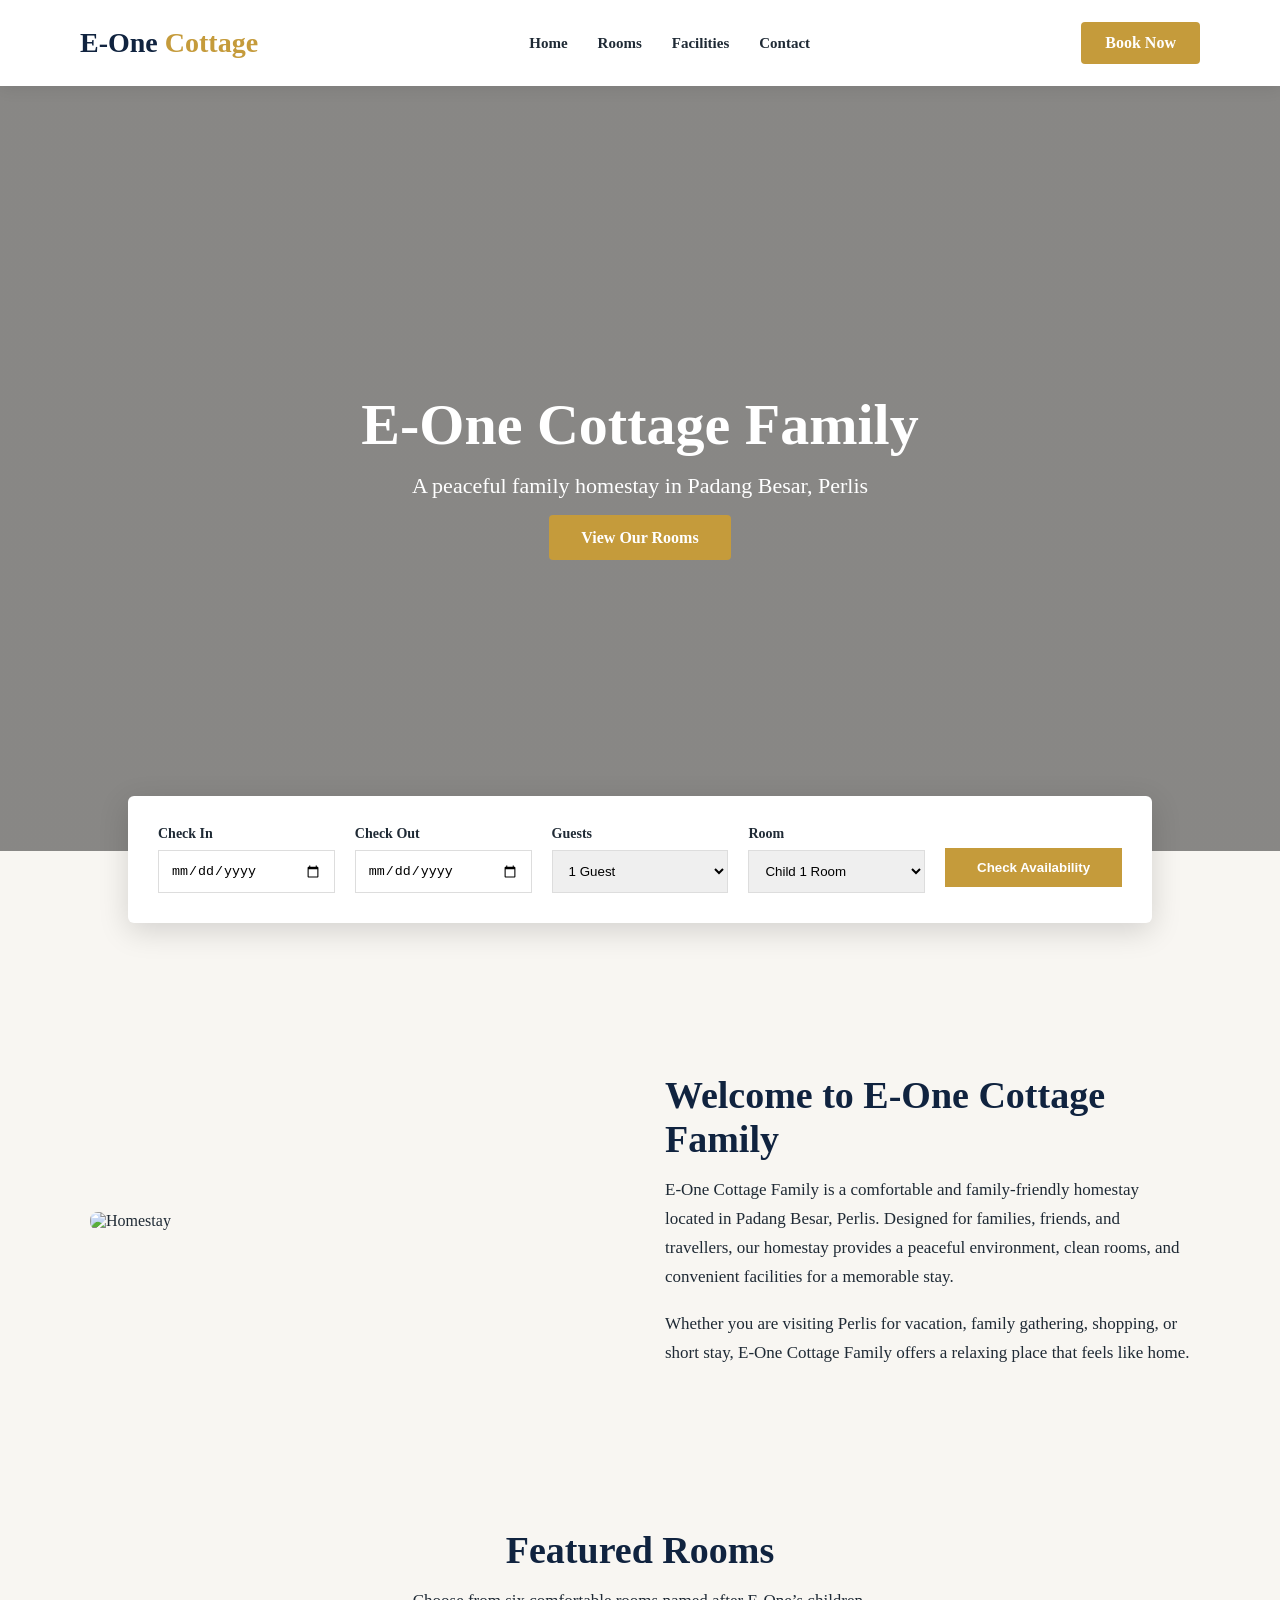
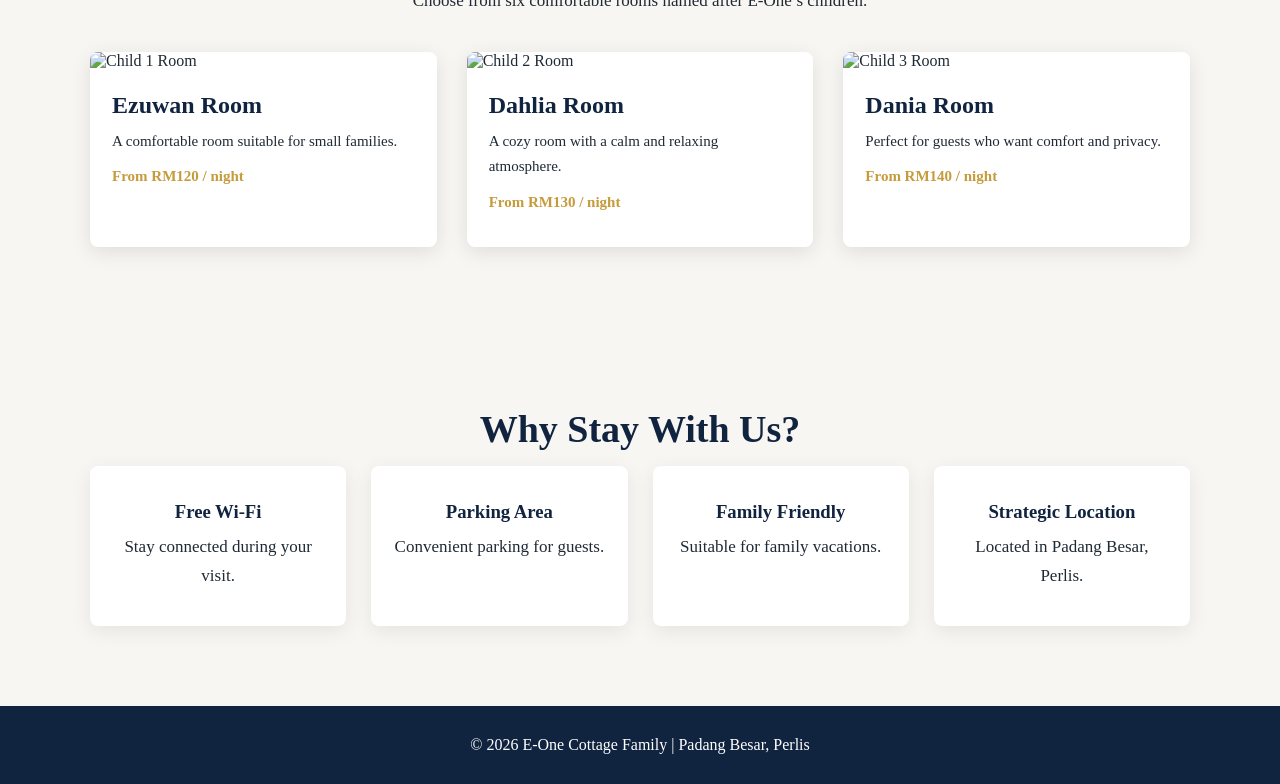
==== index.html @ 39200686 "Add files via upload" ====
<!DOCTYPE html>
<html>
<head>
    <title>E One Cottage Family</title>
    <link rel="stylesheet" href="style.css">
</head>
<body>

    <div class="navbar">
        <div class="logo">E-One <span>Cottage</span></div>
        <ul>
            <li><a href="index.html">Home</a></li>
            <li><a href="rooms.html">Rooms</a></li>
            <li><a href="facilities.html">Facilities</a></li>
            <li><a href="contact.html">Contact</a></li>
        </ul>
        <a href="contact.html" class="book-btn">Book Now</a>
    </div>

    <div class="hero">
        <div class="hero-content">
            <h1>E-One Cottage Family</h1>
            <p>A peaceful family homestay in Padang Besar, Perlis</p>
            <a href="rooms.html">View Our Rooms</a>
        </div>
    </div>

    <div class="booking-box">
        <div>
            <label>Check In</label>
            <input type="date">
        </div>
        <div>
            <label>Check Out</label>
            <input type="date">
        </div>
        <div>
            <label>Guests</label>
            <select>
                <option>1 Guest</option>
                <option>2 Guests</option>
                <option>3 Guests</option>
                <option>4 Guests</option>
                <option>5+ Guests</option>
            </select>
        </div>
        <div>
            <label>Room</label>
            <select>
                <option>Child 1 Room</option>
                <option>Child 2 Room</option>
                <option>Child 3 Room</option>
                <option>Child 4 Room</option>
                <option>Child 5 Room</option>
                <option>Child 6 Room</option>
            </select>
        </div>
        <div>
            <button>Check Availability</button>
        </div>
    </div>

    <div class="section about">
        <img src="https://images.unsplash.com/photo-1580587771525-78b9dba3b914" alt="Homestay">
        <div class="about-text">
            <h2>Welcome to E-One Cottage Family</h2>
            <p>
                E-One Cottage Family is a comfortable and family-friendly homestay located in Padang Besar, Perlis.
                Designed for families, friends, and travellers, our homestay provides a peaceful environment,
                clean rooms, and convenient facilities for a memorable stay.
            </p>
            <br>
            <p>
                Whether you are visiting Perlis for vacation, family gathering, shopping, or short stay,
                E-One Cottage Family offers a relaxing place that feels like home.
            </p>
        </div>
    </div>

    <div class="section">
        <h2>Featured Rooms</h2>
        <p>Choose from six comfortable rooms named after E-One’s children.</p>
        <br><br>

        <div class="rooms-grid">
            <div class="room-card">
                <img src="https://images.unsplash.com/photo-1560448204-e02f11c3d0e2" alt="Child 1 Room">
                <div class="room-card-content">
                    <h3>Ezuwan Room</h3>
                    <p>A comfortable room suitable for small families.</p>
                    <p class="price">From RM120 / night</p>
                </div>
            </div>

            <div class="room-card">
                <img src="https://images.unsplash.com/photo-1590490360182-c33d57733427" alt="Child 2 Room">
                <div class="room-card-content">
                    <h3>Dahlia Room</h3>
                    <p>A cozy room with a calm and relaxing atmosphere.</p>
                    <p class="price">From RM130 / night</p>
                </div>
            </div>

            <div class="room-card">
                <img src="https://images.unsplash.com/photo-1505693416388-ac5ce068fe85" alt="Child 3 Room">
                <div class="room-card-content">
                    <h3>Dania Room</h3>
                    <p>Perfect for guests who want comfort and privacy.</p>
                    <p class="price">From RM140 / night</p>
                </div>
            </div>
        </div>
    </div>

    <div class="section">
        <h2>Why Stay With Us?</h2>
        <div class="facilities-grid">
            <div class="facility-card">
                <h3>Free Wi-Fi</h3>
                <p>Stay connected during your visit.</p>
            </div>
            <div class="facility-card">
                <h3>Parking Area</h3>
                <p>Convenient parking for guests.</p>
            </div>
            <div class="facility-card">
                <h3>Family Friendly</h3>
                <p>Suitable for family vacations.</p>
            </div>
            <div class="facility-card">
                <h3>Strategic Location</h3>
                <p>Located in Padang Besar, Perlis.</p>
            </div>
        </div>
    </div>

    <div class="footer">
        <p>© 2026 E-One Cottage Family | Padang Besar, Perlis</p>
    </div>

</body>
</html>
---- style.css ----
* {
    margin: 0;
    padding: 0;
    box-sizing: border-box;
}

body {
    font-family: Georgia, 'Times New Roman', serif;
    background-color: #f8f6f2;
    color: #1f2a35;
}

/* NAVBAR */
.navbar {
    background: #ffffff;
    padding: 22px 80px;
    display: flex;
    justify-content: space-between;
    align-items: center;
    box-shadow: 0 3px 15px rgba(0,0,0,0.08);
    position: sticky;
    top: 0;
    z-index: 100;
}

.logo {
    font-size: 28px;
    font-weight: bold;
    color: #10233f;
}

.logo span {
    color: #c59b3b;
}

.navbar ul {
    list-style: none;
    display: flex;
    gap: 30px;
}

.navbar ul li a {
    text-decoration: none;
    color: #1f2a35;
    font-size: 15px;
    font-weight: bold;
}

.navbar ul li a:hover {
    color: #c59b3b;
}

.book-btn {
    background: #c59b3b;
    color: white;
    padding: 12px 24px;
    text-decoration: none;
    border-radius: 4px;
    font-weight: bold;
}

/* HERO */
.hero {
    height: 85vh;
    background: linear-gradient(rgba(0,0,0,0.45), rgba(0,0,0,0.45)),
    url("https://images.unsplash.com/photo-1564013799919-ab600027ffc6") center/cover no-repeat;
    display: flex;
    justify-content: center;
    align-items: center;
    text-align: center;
    color: white;
}

.hero-content h1 {
    font-size: 58px;
    margin-bottom: 15px;
}

.hero-content p {
    font-size: 22px;
    margin-bottom: 30px;
}

.hero-content a {
    background: #c59b3b;
    color: white;
    padding: 14px 32px;
    text-decoration: none;
    border-radius: 4px;
    font-weight: bold;
}

/* BOOKING BOX */
.booking-box {
    width: 80%;
    background: white;
    margin: -55px auto 70px;
    padding: 30px;
    display: flex;
    justify-content: space-between;
    gap: 20px;
    box-shadow: 0 8px 30px rgba(0,0,0,0.15);
    border-radius: 6px;
    position: relative;
    z-index: 10;
}

.booking-box div {
    flex: 1;
}

.booking-box label {
    display: block;
    margin-bottom: 8px;
    font-weight: bold;
    font-size: 14px;
}

.booking-box input,
.booking-box select {
    width: 100%;
    padding: 12px;
    border: 1px solid #ddd;
}

.booking-box button {
    background: #c59b3b;
    color: white;
    border: none;
    padding: 12px;
    width: 100%;
    margin-top: 22px;
    cursor: pointer;
    font-weight: bold;
}

/* SECTIONS */
.section {
    padding: 80px 90px;
    text-align: center;
}

.section h2 {
    font-size: 38px;
    margin-bottom: 15px;
    color: #10233f;
}

.section p {
    font-size: 17px;
    line-height: 1.7;
}

/* ABOUT */
.about {
    display: flex;
    align-items: center;
    gap: 50px;
    text-align: left;
}

.about img {
    width: 50%;
    border-radius: 8px;
}

.about-text {
    width: 50%;
}

/* ROOMS */
.rooms-grid {
    display: grid;
    grid-template-columns: repeat(3, 1fr);
    gap: 30px;
}

.room-card {
    background: white;
    border-radius: 8px;
    overflow: hidden;
    box-shadow: 0 5px 20px rgba(0,0,0,0.1);
    text-align: left;
}

.room-card img {
    width: 100%;
    height: 230px;
    object-fit: cover;
}

.room-card-content {
    padding: 22px;
}

.room-card h3 {
    color: #10233f;
    margin-bottom: 10px;
    font-size: 24px;
}

.room-card p {
    font-size: 15px;
    margin-bottom: 10px;
}

.price {
    color: #c59b3b;
    font-weight: bold;
    font-size: 18px;
}

/* FACILITIES */
.facilities-grid {
    display: grid;
    grid-template-columns: repeat(4, 1fr);
    gap: 25px;
}

.facility-card img {
    width: 100%;
    height: 180px;
    object-fit: cover;
    border-radius: 6px;
    margin-bottom: 15px;
}

.facility-card {
    background: white;
    padding: 35px 20px;
    border-radius: 8px;
    box-shadow: 0 5px 20px rgba(0,0,0,0.08);
}

.facility-card h3 {
    margin-bottom: 10px;
    color: #10233f;
}

/* CONTACT */
.contact-box {
    display: flex;
    gap: 40px;
    text-align: left;
}

.contact-info,
.contact-form {
    background: white;
    padding: 35px;
    width: 50%;
    border-radius: 8px;
    box-shadow: 0 5px 20px rgba(0,0,0,0.08);
}

.contact-form input,
.contact-form textarea,
.contact-form select {
    width: 100%;
    padding: 13px;
    margin-bottom: 15px;
    border: 1px solid #ddd;
}

.contact-form button {
    background: #c59b3b;
    color: white;
    border: none;
    padding: 13px 25px;
    cursor: pointer;
    font-weight: bold;
}

/* PAGE HEADER */
.page-header {
    height: 45vh;
    background: linear-gradient(rgba(0,0,0,0.45), rgba(0,0,0,0.45)),
    url("https://images.unsplash.com/photo-1505693416388-ac5ce068fe85") center/cover no-repeat;
    display: flex;
    justify-content: center;
    align-items: center;
    color: white;
    text-align: center;
}

.page-header h1 {
    font-size: 48px;
}

/* FOOTER */
.footer {
    background: #10233f;
    color: white;
    text-align: center;
    padding: 30px;
}

/* RESPONSIVE */
@media (max-width: 900px) {
    .navbar {
        padding: 20px;
        flex-direction: column;
        gap: 15px;
    }

    .navbar ul {
        flex-wrap: wrap;
        justify-content: center;
    }

    .hero-content h1 {
        font-size: 38px;
    }

    .booking-box,
    .about,
    .contact-box {
        flex-direction: column;
    }

    .about img,
    .about-text,
    .contact-info,
    .contact-form {
        width: 100%;
    }

    .rooms-grid {
        grid-template-columns: 1fr;
    }

    .facilities-grid {
        grid-template-columns: 1fr 1fr;
    }

    .section {
        padding: 50px 25px;
    }
}
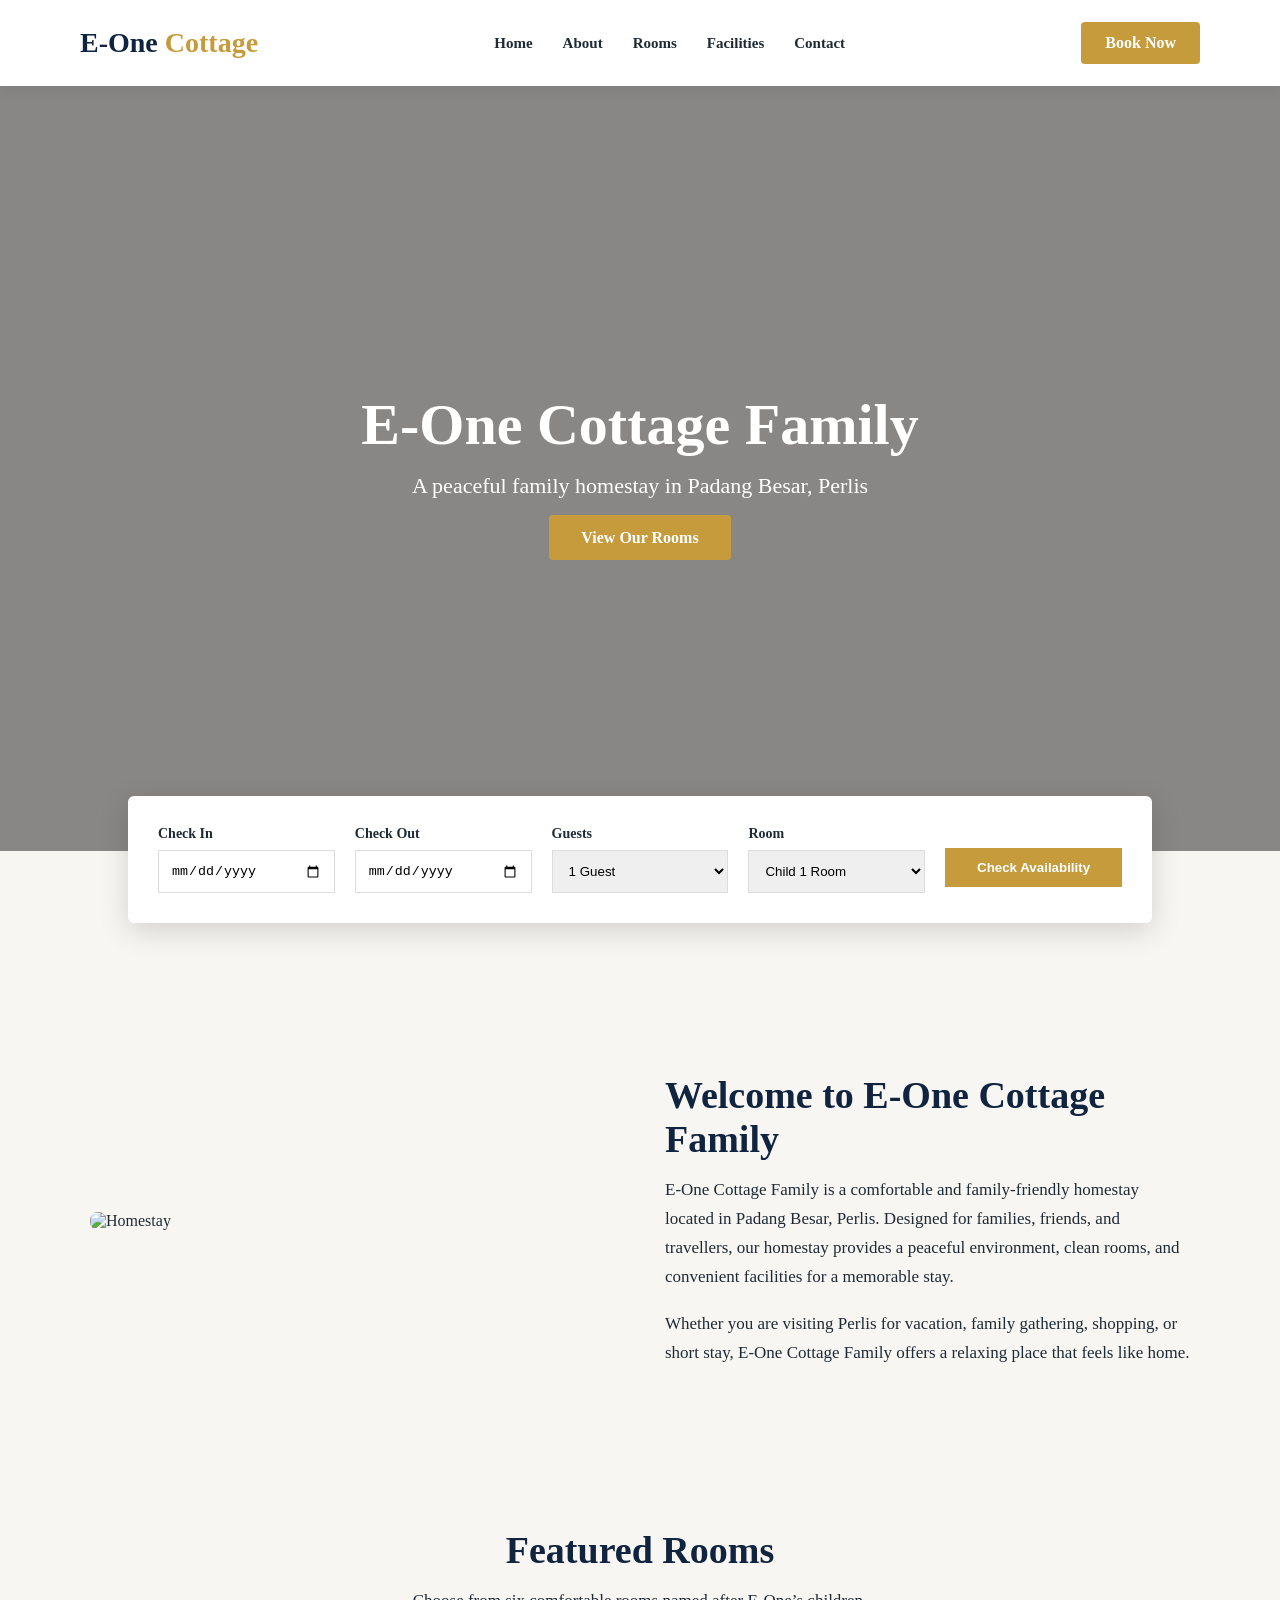
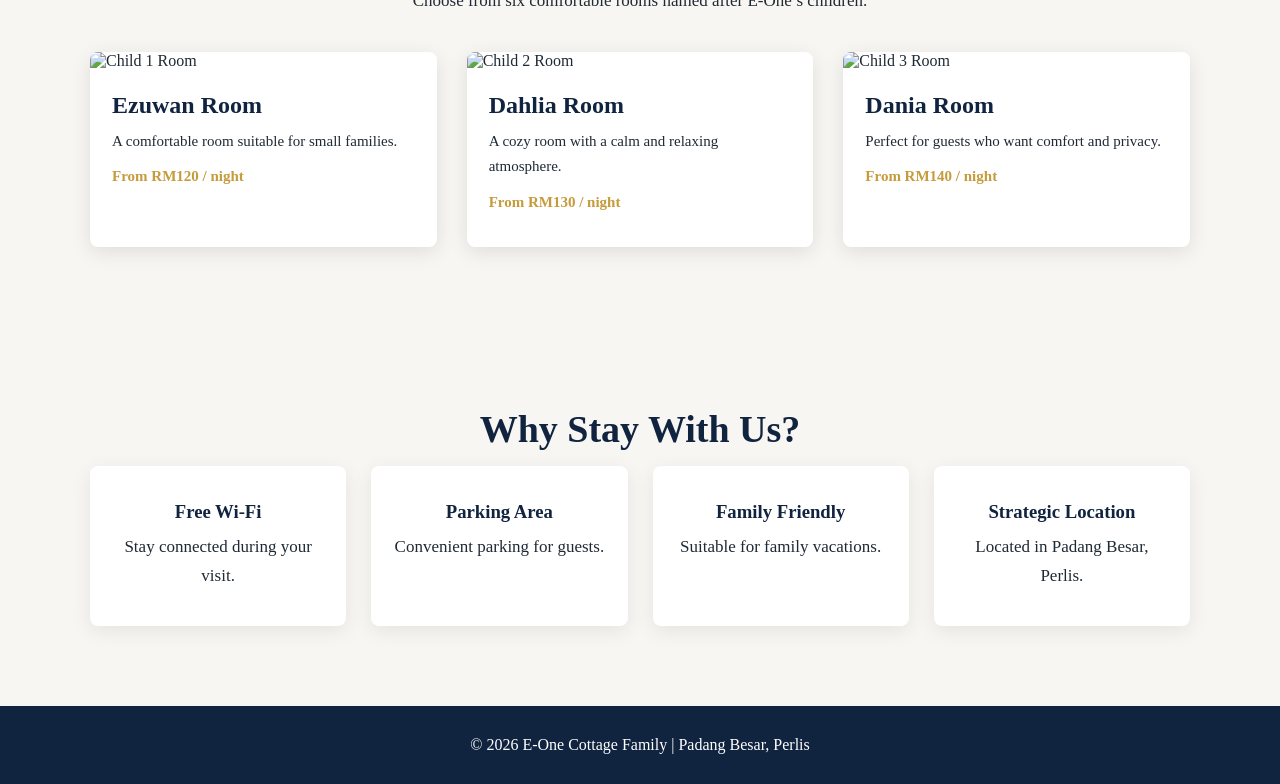
==== commit bdd9b391: "add about navbar" ====
--- a/index.html
+++ b/index.html
@@ -1,142 +1,143 @@
-<!DOCTYPE html>
-<html>
-<head>
-    <title>E One Cottage Family</title>
-    <link rel="stylesheet" href="style.css">
-</head>
-<body>
-
-    <div class="navbar">
-        <div class="logo">E-One <span>Cottage</span></div>
-        <ul>
-            <li><a href="index.html">Home</a></li>
-            <li><a href="rooms.html">Rooms</a></li>
-            <li><a href="facilities.html">Facilities</a></li>
-            <li><a href="contact.html">Contact</a></li>
-        </ul>
-        <a href="contact.html" class="book-btn">Book Now</a>
-    </div>
-
-    <div class="hero">
-        <div class="hero-content">
-            <h1>E-One Cottage Family</h1>
-            <p>A peaceful family homestay in Padang Besar, Perlis</p>
-            <a href="rooms.html">View Our Rooms</a>
-        </div>
-    </div>
-
-    <div class="booking-box">
-        <div>
-            <label>Check In</label>
-            <input type="date">
-        </div>
-        <div>
-            <label>Check Out</label>
-            <input type="date">
-        </div>
-        <div>
-            <label>Guests</label>
-            <select>
-                <option>1 Guest</option>
-                <option>2 Guests</option>
-                <option>3 Guests</option>
-                <option>4 Guests</option>
-                <option>5+ Guests</option>
-            </select>
-        </div>
-        <div>
-            <label>Room</label>
-            <select>
-                <option>Child 1 Room</option>
-                <option>Child 2 Room</option>
-                <option>Child 3 Room</option>
-                <option>Child 4 Room</option>
-                <option>Child 5 Room</option>
-                <option>Child 6 Room</option>
-            </select>
-        </div>
-        <div>
-            <button>Check Availability</button>
-        </div>
-    </div>
-
-    <div class="section about">
-        <img src="https://images.unsplash.com/photo-1580587771525-78b9dba3b914" alt="Homestay">
-        <div class="about-text">
-            <h2>Welcome to E-One Cottage Family</h2>
-            <p>
-                E-One Cottage Family is a comfortable and family-friendly homestay located in Padang Besar, Perlis.
-                Designed for families, friends, and travellers, our homestay provides a peaceful environment,
-                clean rooms, and convenient facilities for a memorable stay.
-            </p>
-            <br>
-            <p>
-                Whether you are visiting Perlis for vacation, family gathering, shopping, or short stay,
-                E-One Cottage Family offers a relaxing place that feels like home.
-            </p>
-        </div>
-    </div>
-
-    <div class="section">
-        <h2>Featured Rooms</h2>
-        <p>Choose from six comfortable rooms named after E-One’s children.</p>
-        <br><br>
-
-        <div class="rooms-grid">
-            <div class="room-card">
-                <img src="https://images.unsplash.com/photo-1560448204-e02f11c3d0e2" alt="Child 1 Room">
-                <div class="room-card-content">
-                    <h3>Ezuwan Room</h3>
-                    <p>A comfortable room suitable for small families.</p>
-                    <p class="price">From RM120 / night</p>
-                </div>
-            </div>
-
-            <div class="room-card">
-                <img src="https://images.unsplash.com/photo-1590490360182-c33d57733427" alt="Child 2 Room">
-                <div class="room-card-content">
-                    <h3>Dahlia Room</h3>
-                    <p>A cozy room with a calm and relaxing atmosphere.</p>
-                    <p class="price">From RM130 / night</p>
-                </div>
-            </div>
-
-            <div class="room-card">
-                <img src="https://images.unsplash.com/photo-1505693416388-ac5ce068fe85" alt="Child 3 Room">
-                <div class="room-card-content">
-                    <h3>Dania Room</h3>
-                    <p>Perfect for guests who want comfort and privacy.</p>
-                    <p class="price">From RM140 / night</p>
-                </div>
-            </div>
-        </div>
-    </div>
-
-    <div class="section">
-        <h2>Why Stay With Us?</h2>
-        <div class="facilities-grid">
-            <div class="facility-card">
-                <h3>Free Wi-Fi</h3>
-                <p>Stay connected during your visit.</p>
-            </div>
-            <div class="facility-card">
-                <h3>Parking Area</h3>
-                <p>Convenient parking for guests.</p>
-            </div>
-            <div class="facility-card">
-                <h3>Family Friendly</h3>
-                <p>Suitable for family vacations.</p>
-            </div>
-            <div class="facility-card">
-                <h3>Strategic Location</h3>
-                <p>Located in Padang Besar, Perlis.</p>
-            </div>
-        </div>
-    </div>
-
-    <div class="footer">
-        <p>© 2026 E-One Cottage Family | Padang Besar, Perlis</p>
-    </div>
-
-</body>
+<!DOCTYPE html>
+<html>
+<head>
+    <title>E One Cottage Family</title>
+    <link rel="stylesheet" href="style.css">
+</head>
+<body>
+
+    <div class="navbar">
+        <div class="logo">E-One <span>Cottage</span></div>
+        <ul>
+            <li><a href="index.html">Home</a></li>
+            <li><a href="about.html">About</a></li>
+            <li><a href="rooms.html">Rooms</a></li>
+            <li><a href="facilities.html">Facilities</a></li>
+            <li><a href="contact.html">Contact</a></li>
+        </ul>
+        <a href="contact.html" class="book-btn">Book Now</a>
+    </div>
+
+    <div class="hero">
+        <div class="hero-content">
+            <h1>E-One Cottage Family</h1>
+            <p>A peaceful family homestay in Padang Besar, Perlis</p>
+            <a href="rooms.html">View Our Rooms</a>
+        </div>
+    </div>
+
+    <div class="booking-box">
+        <div>
+            <label>Check In</label>
+            <input type="date">
+        </div>
+        <div>
+            <label>Check Out</label>
+            <input type="date">
+        </div>
+        <div>
+            <label>Guests</label>
+            <select>
+                <option>1 Guest</option>
+                <option>2 Guests</option>
+                <option>3 Guests</option>
+                <option>4 Guests</option>
+                <option>5+ Guests</option>
+            </select>
+        </div>
+        <div>
+            <label>Room</label>
+            <select>
+                <option>Child 1 Room</option>
+                <option>Child 2 Room</option>
+                <option>Child 3 Room</option>
+                <option>Child 4 Room</option>
+                <option>Child 5 Room</option>
+                <option>Child 6 Room</option>
+            </select>
+        </div>
+        <div>
+            <button>Check Availability</button>
+        </div>
+    </div>
+
+    <div class="section about">
+        <img src="https://images.unsplash.com/photo-1580587771525-78b9dba3b914" alt="Homestay">
+        <div class="about-text">
+            <h2>Welcome to E-One Cottage Family</h2>
+            <p>
+                E-One Cottage Family is a comfortable and family-friendly homestay located in Padang Besar, Perlis.
+                Designed for families, friends, and travellers, our homestay provides a peaceful environment,
+                clean rooms, and convenient facilities for a memorable stay.
+            </p>
+            <br>
+            <p>
+                Whether you are visiting Perlis for vacation, family gathering, shopping, or short stay,
+                E-One Cottage Family offers a relaxing place that feels like home.
+            </p>
+        </div>
+    </div>
+
+    <div class="section">
+        <h2>Featured Rooms</h2>
+        <p>Choose from six comfortable rooms named after E-One’s children.</p>
+        <br><br>
+
+        <div class="rooms-grid">
+            <div class="room-card">
+                <img src="https://images.unsplash.com/photo-1560448204-e02f11c3d0e2" alt="Child 1 Room">
+                <div class="room-card-content">
+                    <h3>Ezuwan Room</h3>
+                    <p>A comfortable room suitable for small families.</p>
+                    <p class="price">From RM120 / night</p>
+                </div>
+            </div>
+
+            <div class="room-card">
+                <img src="https://images.unsplash.com/photo-1590490360182-c33d57733427" alt="Child 2 Room">
+                <div class="room-card-content">
+                    <h3>Dahlia Room</h3>
+                    <p>A cozy room with a calm and relaxing atmosphere.</p>
+                    <p class="price">From RM130 / night</p>
+                </div>
+            </div>
+
+            <div class="room-card">
+                <img src="https://images.unsplash.com/photo-1505693416388-ac5ce068fe85" alt="Child 3 Room">
+                <div class="room-card-content">
+                    <h3>Dania Room</h3>
+                    <p>Perfect for guests who want comfort and privacy.</p>
+                    <p class="price">From RM140 / night</p>
+                </div>
+            </div>
+        </div>
+    </div>
+
+    <div class="section">
+        <h2>Why Stay With Us?</h2>
+        <div class="facilities-grid">
+            <div class="facility-card">
+                <h3>Free Wi-Fi</h3>
+                <p>Stay connected during your visit.</p>
+            </div>
+            <div class="facility-card">
+                <h3>Parking Area</h3>
+                <p>Convenient parking for guests.</p>
+            </div>
+            <div class="facility-card">
+                <h3>Family Friendly</h3>
+                <p>Suitable for family vacations.</p>
+            </div>
+            <div class="facility-card">
+                <h3>Strategic Location</h3>
+                <p>Located in Padang Besar, Perlis.</p>
+            </div>
+        </div>
+    </div>
+
+    <div class="footer">
+        <p>© 2026 E-One Cottage Family | Padang Besar, Perlis</p>
+    </div>
+
+</body>
 </html>
--- a/style.css
+++ b/style.css
@@ -1,339 +1,339 @@
-* {
-    margin: 0;
-    padding: 0;
-    box-sizing: border-box;
-}
-
-body {
-    font-family: Georgia, 'Times New Roman', serif;
-    background-color: #f8f6f2;
-    color: #1f2a35;
-}
-
-/* NAVBAR */
-.navbar {
-    background: #ffffff;
-    padding: 22px 80px;
-    display: flex;
-    justify-content: space-between;
-    align-items: center;
-    box-shadow: 0 3px 15px rgba(0,0,0,0.08);
-    position: sticky;
-    top: 0;
-    z-index: 100;
-}
-
-.logo {
-    font-size: 28px;
-    font-weight: bold;
-    color: #10233f;
-}
-
-.logo span {
-    color: #c59b3b;
-}
-
-.navbar ul {
-    list-style: none;
-    display: flex;
-    gap: 30px;
-}
-
-.navbar ul li a {
-    text-decoration: none;
-    color: #1f2a35;
-    font-size: 15px;
-    font-weight: bold;
-}
-
-.navbar ul li a:hover {
-    color: #c59b3b;
-}
-
-.book-btn {
-    background: #c59b3b;
-    color: white;
-    padding: 12px 24px;
-    text-decoration: none;
-    border-radius: 4px;
-    font-weight: bold;
-}
-
-/* HERO */
-.hero {
-    height: 85vh;
-    background: linear-gradient(rgba(0,0,0,0.45), rgba(0,0,0,0.45)),
-    url("https://images.unsplash.com/photo-1564013799919-ab600027ffc6") center/cover no-repeat;
-    display: flex;
-    justify-content: center;
-    align-items: center;
-    text-align: center;
-    color: white;
-}
-
-.hero-content h1 {
-    font-size: 58px;
-    margin-bottom: 15px;
-}
-
-.hero-content p {
-    font-size: 22px;
-    margin-bottom: 30px;
-}
-
-.hero-content a {
-    background: #c59b3b;
-    color: white;
-    padding: 14px 32px;
-    text-decoration: none;
-    border-radius: 4px;
-    font-weight: bold;
-}
-
-/* BOOKING BOX */
-.booking-box {
-    width: 80%;
-    background: white;
-    margin: -55px auto 70px;
-    padding: 30px;
-    display: flex;
-    justify-content: space-between;
-    gap: 20px;
-    box-shadow: 0 8px 30px rgba(0,0,0,0.15);
-    border-radius: 6px;
-    position: relative;
-    z-index: 10;
-}
-
-.booking-box div {
-    flex: 1;
-}
-
-.booking-box label {
-    display: block;
-    margin-bottom: 8px;
-    font-weight: bold;
-    font-size: 14px;
-}
-
-.booking-box input,
-.booking-box select {
-    width: 100%;
-    padding: 12px;
-    border: 1px solid #ddd;
-}
-
-.booking-box button {
-    background: #c59b3b;
-    color: white;
-    border: none;
-    padding: 12px;
-    width: 100%;
-    margin-top: 22px;
-    cursor: pointer;
-    font-weight: bold;
-}
-
-/* SECTIONS */
-.section {
-    padding: 80px 90px;
-    text-align: center;
-}
-
-.section h2 {
-    font-size: 38px;
-    margin-bottom: 15px;
-    color: #10233f;
-}
-
-.section p {
-    font-size: 17px;
-    line-height: 1.7;
-}
-
-/* ABOUT */
-.about {
-    display: flex;
-    align-items: center;
-    gap: 50px;
-    text-align: left;
-}
-
-.about img {
-    width: 50%;
-    border-radius: 8px;
-}
-
-.about-text {
-    width: 50%;
-}
-
-/* ROOMS */
-.rooms-grid {
-    display: grid;
-    grid-template-columns: repeat(3, 1fr);
-    gap: 30px;
-}
-
-.room-card {
-    background: white;
-    border-radius: 8px;
-    overflow: hidden;
-    box-shadow: 0 5px 20px rgba(0,0,0,0.1);
-    text-align: left;
-}
-
-.room-card img {
-    width: 100%;
-    height: 230px;
-    object-fit: cover;
-}
-
-.room-card-content {
-    padding: 22px;
-}
-
-.room-card h3 {
-    color: #10233f;
-    margin-bottom: 10px;
-    font-size: 24px;
-}
-
-.room-card p {
-    font-size: 15px;
-    margin-bottom: 10px;
-}
-
-.price {
-    color: #c59b3b;
-    font-weight: bold;
-    font-size: 18px;
-}
-
-/* FACILITIES */
-.facilities-grid {
-    display: grid;
-    grid-template-columns: repeat(4, 1fr);
-    gap: 25px;
-}
-
-.facility-card img {
-    width: 100%;
-    height: 180px;
-    object-fit: cover;
-    border-radius: 6px;
-    margin-bottom: 15px;
-}
-
-.facility-card {
-    background: white;
-    padding: 35px 20px;
-    border-radius: 8px;
-    box-shadow: 0 5px 20px rgba(0,0,0,0.08);
-}
-
-.facility-card h3 {
-    margin-bottom: 10px;
-    color: #10233f;
-}
-
-/* CONTACT */
-.contact-box {
-    display: flex;
-    gap: 40px;
-    text-align: left;
-}
-
-.contact-info,
-.contact-form {
-    background: white;
-    padding: 35px;
-    width: 50%;
-    border-radius: 8px;
-    box-shadow: 0 5px 20px rgba(0,0,0,0.08);
-}
-
-.contact-form input,
-.contact-form textarea,
-.contact-form select {
-    width: 100%;
-    padding: 13px;
-    margin-bottom: 15px;
-    border: 1px solid #ddd;
-}
-
-.contact-form button {
-    background: #c59b3b;
-    color: white;
-    border: none;
-    padding: 13px 25px;
-    cursor: pointer;
-    font-weight: bold;
-}
-
-/* PAGE HEADER */
-.page-header {
-    height: 45vh;
-    background: linear-gradient(rgba(0,0,0,0.45), rgba(0,0,0,0.45)),
-    url("https://images.unsplash.com/photo-1505693416388-ac5ce068fe85") center/cover no-repeat;
-    display: flex;
-    justify-content: center;
-    align-items: center;
-    color: white;
-    text-align: center;
-}
-
-.page-header h1 {
-    font-size: 48px;
-}
-
-/* FOOTER */
-.footer {
-    background: #10233f;
-    color: white;
-    text-align: center;
-    padding: 30px;
-}
-
-/* RESPONSIVE */
-@media (max-width: 900px) {
-    .navbar {
-        padding: 20px;
-        flex-direction: column;
-        gap: 15px;
-    }
-
-    .navbar ul {
-        flex-wrap: wrap;
-        justify-content: center;
-    }
-
-    .hero-content h1 {
-        font-size: 38px;
-    }
-
-    .booking-box,
-    .about,
-    .contact-box {
-        flex-direction: column;
-    }
-
-    .about img,
-    .about-text,
-    .contact-info,
-    .contact-form {
-        width: 100%;
-    }
-
-    .rooms-grid {
-        grid-template-columns: 1fr;
-    }
-
-    .facilities-grid {
-        grid-template-columns: 1fr 1fr;
-    }
-
-    .section {
-        padding: 50px 25px;
-    }
+* {
+    margin: 0;
+    padding: 0;
+    box-sizing: border-box;
+}
+
+body {
+    font-family: Georgia, 'Times New Roman', serif;
+    background-color: #f8f6f2;
+    color: #1f2a35;
+}
+
+/* NAVBAR */
+.navbar {
+    background: #ffffff;
+    padding: 22px 80px;
+    display: flex;
+    justify-content: space-between;
+    align-items: center;
+    box-shadow: 0 3px 15px rgba(0,0,0,0.08);
+    position: sticky;
+    top: 0;
+    z-index: 100;
+}
+
+.logo {
+    font-size: 28px;
+    font-weight: bold;
+    color: #10233f;
+}
+
+.logo span {
+    color: #c59b3b;
+}
+
+.navbar ul {
+    list-style: none;
+    display: flex;
+    gap: 30px;
+}
+
+.navbar ul li a {
+    text-decoration: none;
+    color: #1f2a35;
+    font-size: 15px;
+    font-weight: bold;
+}
+
+.navbar ul li a:hover {
+    color: #c59b3b;
+}
+
+.book-btn {
+    background: #c59b3b;
+    color: white;
+    padding: 12px 24px;
+    text-decoration: none;
+    border-radius: 4px;
+    font-weight: bold;
+}
+
+/* HERO */
+.hero {
+    height: 85vh;
+    background: linear-gradient(rgba(0,0,0,0.45), rgba(0,0,0,0.45)),
+    url("https://images.unsplash.com/photo-1564013799919-ab600027ffc6") center/cover no-repeat;
+    display: flex;
+    justify-content: center;
+    align-items: center;
+    text-align: center;
+    color: white;
+}
+
+.hero-content h1 {
+    font-size: 58px;
+    margin-bottom: 15px;
+}
+
+.hero-content p {
+    font-size: 22px;
+    margin-bottom: 30px;
+}
+
+.hero-content a {
+    background: #c59b3b;
+    color: white;
+    padding: 14px 32px;
+    text-decoration: none;
+    border-radius: 4px;
+    font-weight: bold;
+}
+
+/* BOOKING BOX */
+.booking-box {
+    width: 80%;
+    background: white;
+    margin: -55px auto 70px;
+    padding: 30px;
+    display: flex;
+    justify-content: space-between;
+    gap: 20px;
+    box-shadow: 0 8px 30px rgba(0,0,0,0.15);
+    border-radius: 6px;
+    position: relative;
+    z-index: 10;
+}
+
+.booking-box div {
+    flex: 1;
+}
+
+.booking-box label {
+    display: block;
+    margin-bottom: 8px;
+    font-weight: bold;
+    font-size: 14px;
+}
+
+.booking-box input,
+.booking-box select {
+    width: 100%;
+    padding: 12px;
+    border: 1px solid #ddd;
+}
+
+.booking-box button {
+    background: #c59b3b;
+    color: white;
+    border: none;
+    padding: 12px;
+    width: 100%;
+    margin-top: 22px;
+    cursor: pointer;
+    font-weight: bold;
+}
+
+/* SECTIONS */
+.section {
+    padding: 80px 90px;
+    text-align: center;
+}
+
+.section h2 {
+    font-size: 38px;
+    margin-bottom: 15px;
+    color: #10233f;
+}
+
+.section p {
+    font-size: 17px;
+    line-height: 1.7;
+}
+
+/* ABOUT */
+.about {
+    display: flex;
+    align-items: center;
+    gap: 50px;
+    text-align: left;
+}
+
+.about img {
+    width: 50%;
+    border-radius: 8px;
+}
+
+.about-text {
+    width: 50%;
+}
+
+/* ROOMS */
+.rooms-grid {
+    display: grid;
+    grid-template-columns: repeat(3, 1fr);
+    gap: 30px;
+}
+
+.room-card {
+    background: white;
+    border-radius: 8px;
+    overflow: hidden;
+    box-shadow: 0 5px 20px rgba(0,0,0,0.1);
+    text-align: left;
+}
+
+.room-card img {
+    width: 100%;
+    height: 230px;
+    object-fit: cover;
+}
+
+.room-card-content {
+    padding: 22px;
+}
+
+.room-card h3 {
+    color: #10233f;
+    margin-bottom: 10px;
+    font-size: 24px;
+}
+
+.room-card p {
+    font-size: 15px;
+    margin-bottom: 10px;
+}
+
+.price {
+    color: #c59b3b;
+    font-weight: bold;
+    font-size: 18px;
+}
+
+/* FACILITIES */
+.facilities-grid {
+    display: grid;
+    grid-template-columns: repeat(4, 1fr);
+    gap: 25px;
+}
+
+.facility-card img {
+    width: 100%;
+    height: 180px;
+    object-fit: cover;
+    border-radius: 6px;
+    margin-bottom: 15px;
+}
+
+.facility-card {
+    background: white;
+    padding: 35px 20px;
+    border-radius: 8px;
+    box-shadow: 0 5px 20px rgba(0,0,0,0.08);
+}
+
+.facility-card h3 {
+    margin-bottom: 10px;
+    color: #10233f;
+}
+
+/* CONTACT */
+.contact-box {
+    display: flex;
+    gap: 40px;
+    text-align: left;
+}
+
+.contact-info,
+.contact-form {
+    background: white;
+    padding: 35px;
+    width: 50%;
+    border-radius: 8px;
+    box-shadow: 0 5px 20px rgba(0,0,0,0.08);
+}
+
+.contact-form input,
+.contact-form textarea,
+.contact-form select {
+    width: 100%;
+    padding: 13px;
+    margin-bottom: 15px;
+    border: 1px solid #ddd;
+}
+
+.contact-form button {
+    background: #c59b3b;
+    color: white;
+    border: none;
+    padding: 13px 25px;
+    cursor: pointer;
+    font-weight: bold;
+}
+
+/* PAGE HEADER */
+.page-header {
+    height: 45vh;
+    background: linear-gradient(rgba(0,0,0,0.45), rgba(0,0,0,0.45)),
+    url("https://images.unsplash.com/photo-1505693416388-ac5ce068fe85") center/cover no-repeat;
+    display: flex;
+    justify-content: center;
+    align-items: center;
+    color: white;
+    text-align: center;
+}
+
+.page-header h1 {
+    font-size: 48px;
+}
+
+/* FOOTER */
+.footer {
+    background: #10233f;
+    color: white;
+    text-align: center;
+    padding: 30px;
+}
+
+/* RESPONSIVE */
+@media (max-width: 900px) {
+    .navbar {
+        padding: 20px;
+        flex-direction: column;
+        gap: 15px;
+    }
+
+    .navbar ul {
+        flex-wrap: wrap;
+        justify-content: center;
+    }
+
+    .hero-content h1 {
+        font-size: 38px;
+    }
+
+    .booking-box,
+    .about,
+    .contact-box {
+        flex-direction: column;
+    }
+
+    .about img,
+    .about-text,
+    .contact-info,
+    .contact-form {
+        width: 100%;
+    }
+
+    .rooms-grid {
+        grid-template-columns: 1fr;
+    }
+
+    .facilities-grid {
+        grid-template-columns: 1fr 1fr;
+    }
+
+    .section {
+        padding: 50px 25px;
+    }
 }
